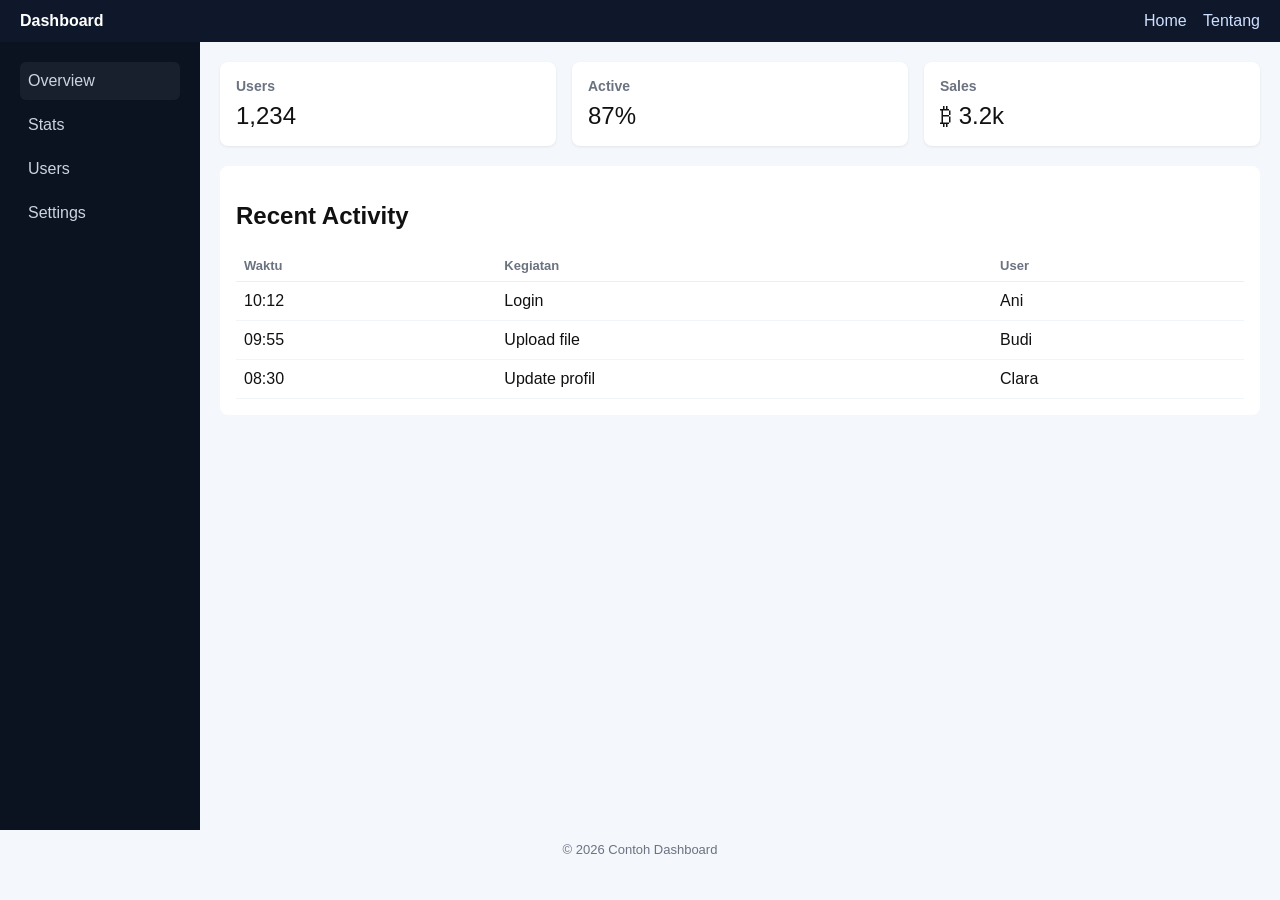
==== dashboard.html @ 79bcf1ea "menambahkan dashboard" ====
<!DOCTYPE html>
<html lang="id">
<head>
  <meta charset="utf-8" />
  <meta name="viewport" content="width=device-width, initial-scale=1" />
  <title>Dashboard Sederhana</title>
  <link rel="stylesheet" href="css/styles.css">
</head>
<body>
  <header class="topbar">
    <div class="brand">Dashboard</div>
    <nav class="topnav">
      <a href="index.html">Home</a>
      <a href="tentang.html">Tentang</a>
    </nav>
  </header>

  <div class="layout">
    <aside class="sidebar">
      <ul>
        <li class="active">Overview</li>
        <li>Stats</li>
        <li>Users</li>
        <li>Settings</li>
      </ul>
    </aside>

    <main class="main">
      <section class="cards">
        <div class="card">
          <h3>Users</h3>
          <p class="big">1,234</p>
        </div>
        <div class="card">
          <h3>Active</h3>
          <p class="big">87%</p>
        </div>
        <div class="card">
          <h3>Sales</h3>
          <p class="big">₿ 3.2k</p>
        </div>
      </section>

      <section class="panel">
        <h2>Recent Activity</h2>
        <table>
          <thead>
            <tr><th>Waktu</th><th>Kegiatan</th><th>User</th></tr>
          </thead>
          <tbody>
            <tr><td>10:12</td><td>Login</td><td>Ani</td></tr>
            <tr><td>09:55</td><td>Upload file</td><td>Budi</td></tr>
            <tr><td>08:30</td><td>Update profil</td><td>Clara</td></tr>
          </tbody>
        </table>
      </section>
    </main>
  </div>

  <footer class="footer">© 2026 Contoh Dashboard</footer>
</body>
</html>
---- css/styles.css ----
/* Simple dashboard styles */
:root{
  --bg:#f4f7fb;--card:#fff;--muted:#6b7280;--accent:#2563eb;
}
*{box-sizing:border-box}
body{margin:0;font-family:Segoe UI,Roboto,Arial,sans-serif;background:var(--bg);color:#111}
.topbar{display:flex;justify-content:space-between;align-items:center;padding:12px 20px;background:#0f172a;color:#fff}
.topbar .brand{font-weight:700}
.topnav a{color:#cfe0ff;margin-left:12px;text-decoration:none}
.layout{display:flex;min-height:calc(100vh - 112px)}
.sidebar{width:200px;background:#0b1220;color:#cbd5e1;padding:20px}
.sidebar ul{list-style:none;padding:0;margin:0}
.sidebar li{padding:10px 8px;border-radius:6px;margin-bottom:6px;cursor:pointer}
.sidebar li.active{background:rgba(255,255,255,0.06)}
.main{flex:1;padding:20px}
.cards{display:grid;grid-template-columns:repeat(auto-fit,minmax(160px,1fr));gap:16px;margin-bottom:20px}
.card{background:var(--card);padding:16px;border-radius:8px;box-shadow:0 1px 3px rgba(2,6,23,0.08)}
.card h3{margin:0;font-size:14px;color:var(--muted)}
.big{font-size:24px;margin:8px 0 0}
.panel{background:var(--card);padding:16px;border-radius:8px}
table{width:100%;border-collapse:collapse}
thead th{text-align:left;padding:8px;color:var(--muted);font-size:13px;border-bottom:1px solid #eceff5}
tbody td{padding:10px 8px;border-bottom:1px solid #f1f5f9}
.footer{padding:12px 20px;text-align:center;color:var(--muted);font-size:13px}

@media(max-width:720px){
  .layout{flex-direction:column}
  .sidebar{width:100%;display:flex}
  .sidebar ul{display:flex;gap:8px}
}
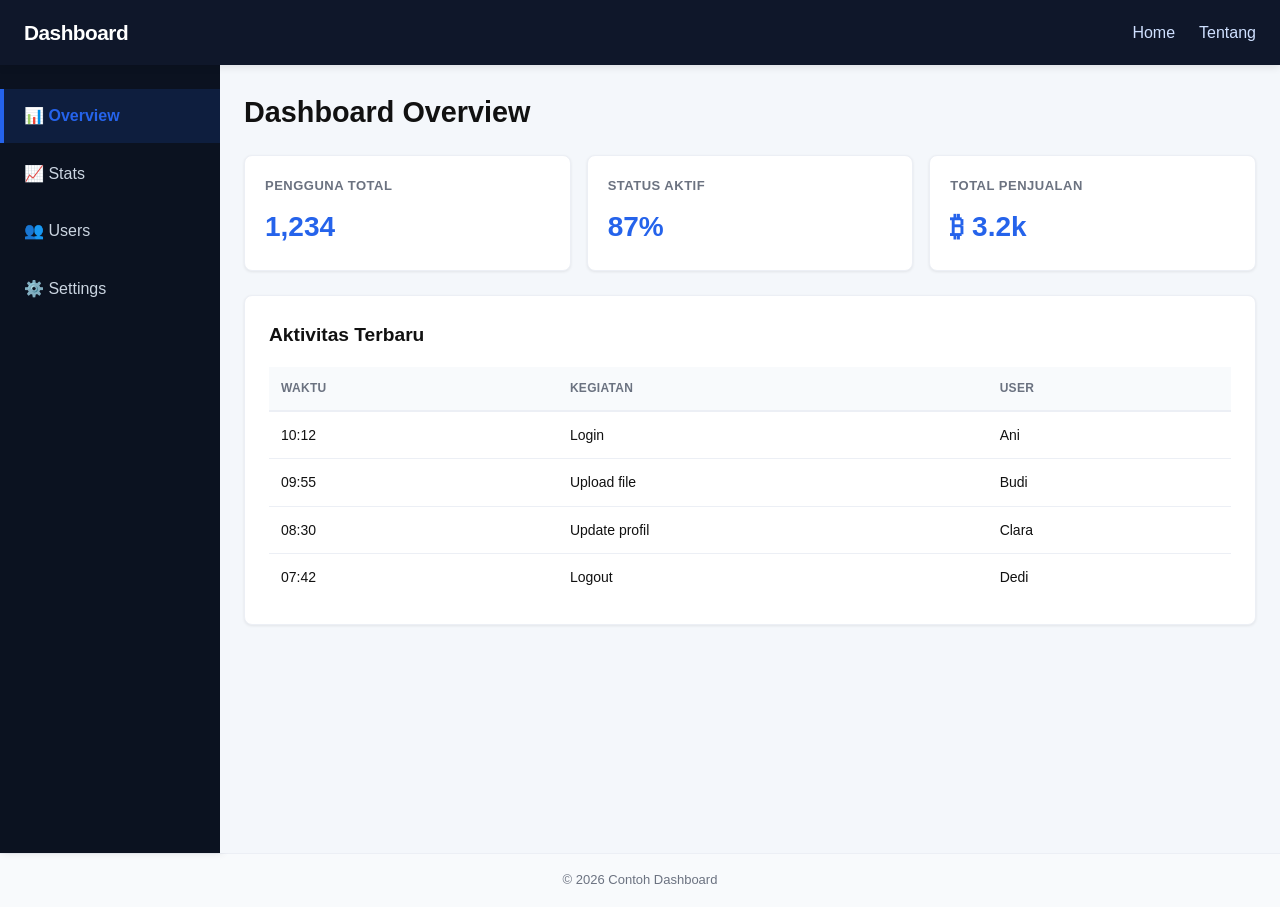
==== commit a4af51d0: "Memperbarui tampilan dashboard" ====
--- a/dashboard.html
+++ b/dashboard.html
@@ -17,46 +17,145 @@
 
   <div class="layout">
     <aside class="sidebar">
-      <ul>
-        <li class="active">Overview</li>
-        <li>Stats</li>
-        <li>Users</li>
-        <li>Settings</li>
+      <ul id="sidebarMenu">
+        <li class="sidebar-item active" data-section="overview">
+          📊 Overview
+        </li>
+        <li class="sidebar-item" data-section="stats">
+          📈 Stats
+        </li>
+        <li class="sidebar-item" data-section="users">
+          👥 Users
+        </li>
+        <li class="sidebar-item" data-section="settings">
+          ⚙️ Settings
+        </li>
       </ul>
     </aside>
 
     <main class="main">
-      <section class="cards">
-        <div class="card">
-          <h3>Users</h3>
-          <p class="big">1,234</p>
+      <!-- Overview Section -->
+      <section id="overview" class="content-section active">
+        <h2>Dashboard Overview</h2>
+        <div class="cards">
+          <div class="card">
+            <h3>Pengguna Total</h3>
+            <p class="big">1,234</p>
+          </div>
+          <div class="card">
+            <h3>Status Aktif</h3>
+            <p class="big">87%</p>
+          </div>
+          <div class="card">
+            <h3>Total Penjualan</h3>
+            <p class="big">₿ 3.2k</p>
+          </div>
         </div>
-        <div class="card">
-          <h3>Active</h3>
-          <p class="big">87%</p>
-        </div>
-        <div class="card">
-          <h3>Sales</h3>
-          <p class="big">₿ 3.2k</p>
-        </div>
+
+        <section class="panel">
+          <h3>Aktivitas Terbaru</h3>
+          <table>
+            <thead>
+              <tr><th>Waktu</th><th>Kegiatan</th><th>User</th></tr>
+            </thead>
+            <tbody>
+              <tr><td>10:12</td><td>Login</td><td>Ani</td></tr>
+              <tr><td>09:55</td><td>Upload file</td><td>Budi</td></tr>
+              <tr><td>08:30</td><td>Update profil</td><td>Clara</td></tr>
+              <tr><td>07:42</td><td>Logout</td><td>Dedi</td></tr>
+            </tbody>
+          </table>
+        </section>
       </section>
 
-      <section class="panel">
-        <h2>Recent Activity</h2>
-        <table>
-          <thead>
-            <tr><th>Waktu</th><th>Kegiatan</th><th>User</th></tr>
-          </thead>
-          <tbody>
-            <tr><td>10:12</td><td>Login</td><td>Ani</td></tr>
-            <tr><td>09:55</td><td>Upload file</td><td>Budi</td></tr>
-            <tr><td>08:30</td><td>Update profil</td><td>Clara</td></tr>
-          </tbody>
-        </table>
+      <!-- Stats Section -->
+      <section id="stats" class="content-section">
+        <h2>Statistik Sistem</h2>
+        <div class="cards">
+          <div class="card">
+            <h3>CPU Usage</h3>
+            <p class="big">45%</p>
+          </div>
+          <div class="card">
+            <h3>Memory</h3>
+            <p class="big">62%</p>
+          </div>
+          <div class="card">
+            <h3>Storage</h3>
+            <p class="big">78%</p>
+          </div>
+        </div>
+        <section class="panel">
+          <h3>Performa Harian</h3>
+          <p>Grafik performa sistem akan ditampilkan di sini. Uptime: 99.8%</p>
+        </section>
+      </section>
+
+      <!-- Users Section -->
+      <section id="users" class="content-section">
+        <h2>Manajemen Pengguna</h2>
+        <section class="panel">
+          <table>
+            <thead>
+              <tr><th>No</th><th>Nama</th><th>Email</th><th>Status</th><th>Terdaftar</th></tr>
+            </thead>
+            <tbody>
+              <tr><td>1</td><td>Ani Wijaya</td><td>ani@example.com</td><td><span class="badge active">Aktif</span></td><td>2024-01-15</td></tr>
+              <tr><td>2</td><td>Budi Santoso</td><td>budi@example.com</td><td><span class="badge active">Aktif</span></td><td>2024-02-10</td></tr>
+              <tr><td>3</td><td>Clara Dewi</td><td>clara@example.com</td><td><span class="badge inactive">Tidak Aktif</span></td><td>2024-01-20</td></tr>
+              <tr><td>4</td><td>Dedi Pratama</td><td>dedi@example.com</td><td><span class="badge active">Aktif</span></td><td>2024-03-05</td></tr>
+            </tbody>
+          </table>
+        </section>
+      </section>
+
+      <!-- Settings Section -->
+      <section id="settings" class="content-section">
+        <h2>Pengaturan Sistem</h2>
+        <section class="panel">
+          <div class="setting-item">
+            <label>Notifikasi Email</label>
+            <input type="checkbox" checked>
+          </div>
+          <div class="setting-item">
+            <label>Mode Gelap</label>
+            <input type="checkbox" id="darkModeToggle">
+          </div>
+          <div class="setting-item">
+            <label>Bahasa</label>
+            <select>
+              <option>Bahasa Indonesia</option>
+              <option>English</option>
+            </select>
+          </div>
+          <button class="btn-save">Simpan Pengaturan</button>
+        </section>
       </section>
     </main>
   </div>
 
+  <script>
+    // Sidebar navigation functionality
+    document.querySelectorAll('.sidebar-item').forEach(item => {
+      item.addEventListener('click', function() {
+        const sectionId = this.dataset.section;
+        
+        // Remove active class from all items
+        document.querySelectorAll('.sidebar-item').forEach(i => i.classList.remove('active'));
+        document.querySelectorAll('.content-section').forEach(s => s.classList.remove('active'));
+        
+        // Add active class to clicked item and corresponding section
+        this.classList.add('active');
+        document.getElementById(sectionId).classList.add('active');
+      });
+    });
+
+    // Dark mode toggle
+    document.getElementById('darkModeToggle').addEventListener('change', function() {
+      document.body.classList.toggle('dark-mode');
+    });
+  </script>
+
   <footer class="footer">© 2026 Contoh Dashboard</footer>
 </body>
 </html>
--- a/css/styles.css
+++ b/css/styles.css
@@ -1,30 +1,529 @@
-/* Simple dashboard styles */
-:root{
-  --bg:#f4f7fb;--card:#fff;--muted:#6b7280;--accent:#2563eb;
-}
-*{box-sizing:border-box}
-body{margin:0;font-family:Segoe UI,Roboto,Arial,sans-serif;background:var(--bg);color:#111}
-.topbar{display:flex;justify-content:space-between;align-items:center;padding:12px 20px;background:#0f172a;color:#fff}
-.topbar .brand{font-weight:700}
-.topnav a{color:#cfe0ff;margin-left:12px;text-decoration:none}
-.layout{display:flex;min-height:calc(100vh - 112px)}
-.sidebar{width:200px;background:#0b1220;color:#cbd5e1;padding:20px}
-.sidebar ul{list-style:none;padding:0;margin:0}
-.sidebar li{padding:10px 8px;border-radius:6px;margin-bottom:6px;cursor:pointer}
-.sidebar li.active{background:rgba(255,255,255,0.06)}
-.main{flex:1;padding:20px}
-.cards{display:grid;grid-template-columns:repeat(auto-fit,minmax(160px,1fr));gap:16px;margin-bottom:20px}
-.card{background:var(--card);padding:16px;border-radius:8px;box-shadow:0 1px 3px rgba(2,6,23,0.08)}
-.card h3{margin:0;font-size:14px;color:var(--muted)}
-.big{font-size:24px;margin:8px 0 0}
-.panel{background:var(--card);padding:16px;border-radius:8px}
-table{width:100%;border-collapse:collapse}
-thead th{text-align:left;padding:8px;color:var(--muted);font-size:13px;border-bottom:1px solid #eceff5}
-tbody td{padding:10px 8px;border-bottom:1px solid #f1f5f9}
-.footer{padding:12px 20px;text-align:center;color:var(--muted);font-size:13px}
-
-@media(max-width:720px){
-  .layout{flex-direction:column}
-  .sidebar{width:100%;display:flex}
-  .sidebar ul{display:flex;gap:8px}
-}
+/* Modern Dashboard Styles */
+:root {
+  --bg: #f4f7fb;
+  --card: #fff;
+  --muted: #6b7280;
+  --accent: #2563eb;
+  --success: #10b981;
+  --danger: #ef4444;
+  --warning: #f59e0b;
+  --border: #eceff5;
+  --dark-bg: #0f172a;
+  --dark-sidebar: #0b1220;
+  --text-primary: #111;
+  --text-secondary: #cbd5e1;
+}
+
+* {
+  box-sizing: border-box;
+}
+
+html, body {
+  margin: 0;
+  padding: 0;
+  height: 100%;
+}
+
+body {
+  font-family: -apple-system, BlinkMacSystemFont, 'Segoe UI', Roboto, 'Helvetica Neue', Arial, sans-serif;
+  background: var(--bg);
+  color: var(--text-primary);
+  line-height: 1.6;
+}
+
+/* Header/Topbar */
+.topbar {
+  display: flex;
+  justify-content: space-between;
+  align-items: center;
+  padding: 16px 24px;
+  background: var(--dark-bg);
+  color: #fff;
+  box-shadow: 0 2px 8px rgba(0, 0, 0, 0.1);
+  position: sticky;
+  top: 0;
+  z-index: 100;
+}
+
+.topbar .brand {
+  font-weight: 700;
+  font-size: 1.3em;
+  letter-spacing: -0.5px;
+}
+
+.topnav {
+  display: flex;
+  gap: 24px;
+}
+
+.topnav a {
+  color: #cfe0ff;
+  text-decoration: none;
+  font-weight: 500;
+  transition: color 0.3s ease;
+  position: relative;
+}
+
+.topnav a:hover,
+.topnav a.active-link {
+  color: #fff;
+}
+
+.topnav a.active-link::after {
+  content: '';
+  position: absolute;
+  bottom: -16px;
+  left: 0;
+  right: 0;
+  height: 3px;
+  background: var(--accent);
+  border-radius: 3px 3px 0 0;
+}
+
+/* Layout */
+.layout {
+  display: flex;
+  min-height: calc(100vh - 112px);
+  gap: 0;
+}
+
+/* Sidebar */
+.sidebar {
+  width: 220px;
+  background: var(--dark-sidebar);
+  color: var(--text-secondary);
+  padding: 24px 0;
+  box-shadow: 2px 0 8px rgba(0, 0, 0, 0.1);
+  overflow-y: auto;
+}
+
+.sidebar ul {
+  list-style: none;
+  padding: 0;
+  margin: 0;
+}
+
+.sidebar-item {
+  padding: 14px 20px;
+  border-radius: 0;
+  margin-bottom: 4px;
+  cursor: pointer;
+  transition: all 0.3s ease;
+  border-left: 4px solid transparent;
+  user-select: none;
+}
+
+.sidebar-item:hover {
+  background: rgba(255, 255, 255, 0.05);
+  color: #fff;
+}
+
+.sidebar-item.active {
+  background: rgba(37, 99, 235, 0.15);
+  color: var(--accent);
+  border-left-color: var(--accent);
+  font-weight: 600;
+}
+
+/* Main Content */
+.main {
+  flex: 1;
+  padding: 24px;
+  overflow-y: auto;
+  background: var(--bg);
+}
+
+.main h2 {
+  color: var(--text-primary);
+  margin-top: 0;
+  margin-bottom: 20px;
+  font-size: 1.8em;
+  font-weight: 600;
+}
+
+/* Content Sections */
+.content-section {
+  display: none;
+  animation: fadeIn 0.3s ease;
+}
+
+.content-section.active {
+  display: block;
+}
+
+@keyframes fadeIn {
+  from {
+    opacity: 0;
+    transform: translateY(10px);
+  }
+  to {
+    opacity: 1;
+    transform: translateY(0);
+  }
+}
+
+/* Cards Grid */
+.cards {
+  display: grid;
+  grid-template-columns: repeat(auto-fit, minmax(200px, 1fr));
+  gap: 16px;
+  margin-bottom: 24px;
+}
+
+.card {
+  background: var(--card);
+  padding: 20px;
+  border-radius: 8px;
+  box-shadow: 0 1px 3px rgba(0, 0, 0, 0.08);
+  border: 1px solid var(--border);
+  transition: all 0.3s ease;
+}
+
+.card:hover {
+  box-shadow: 0 4px 12px rgba(0, 0, 0, 0.1);
+  transform: translateY(-2px);
+}
+
+.card h3 {
+  margin: 0 0 8px 0;
+  font-size: 13px;
+  color: var(--muted);
+  text-transform: uppercase;
+  letter-spacing: 0.5px;
+  font-weight: 600;
+}
+
+.big {
+  font-size: 28px;
+  margin: 8px 0 0 0;
+  font-weight: 700;
+  color: var(--accent);
+}
+
+/* Panel/Card Container */
+.panel {
+  background: var(--card);
+  padding: 24px;
+  border-radius: 8px;
+  box-shadow: 0 1px 3px rgba(0, 0, 0, 0.08);
+  border: 1px solid var(--border);
+}
+
+.panel h3 {
+  margin-top: 0;
+  margin-bottom: 16px;
+  font-size: 1.2em;
+  color: var(--text-primary);
+}
+
+/* Tables */
+table {
+  width: 100%;
+  border-collapse: collapse;
+  margin-top: 12px;
+}
+
+thead {
+  background: #f8fafc;
+}
+
+thead th {
+  text-align: left;
+  padding: 12px;
+  color: var(--muted);
+  font-size: 12px;
+  font-weight: 600;
+  border-bottom: 2px solid var(--border);
+  text-transform: uppercase;
+  letter-spacing: 0.3px;
+}
+
+tbody td {
+  padding: 12px;
+  border-bottom: 1px solid var(--border);
+  font-size: 14px;
+}
+
+tbody tr:hover {
+  background: #f9fafb;
+}
+
+tbody tr:last-child td {
+  border-bottom: none;
+}
+
+/* Badge */
+.badge {
+  display: inline-block;
+  padding: 4px 12px;
+  border-radius: 20px;
+  font-size: 12px;
+  font-weight: 600;
+}
+
+.badge.active {
+  background: #d1fae5;
+  color: var(--success);
+}
+
+.badge.inactive {
+  background: #fee2e2;
+  color: var(--danger);
+}
+
+/* Settings */
+.setting-item {
+  display: flex;
+  justify-content: space-between;
+  align-items: center;
+  padding: 16px 0;
+  border-bottom: 1px solid var(--border);
+}
+
+.setting-item:last-child {
+  border-bottom: none;
+}
+
+.setting-item label {
+  font-weight: 500;
+  color: var(--text-primary);
+  cursor: pointer;
+}
+
+.setting-item input[type=\"checkbox\"],
+.setting-item select {
+  padding: 8px;
+  border: 1px solid var(--border);
+  border-radius: 4px;
+  font-size: 14px;
+  cursor: pointer;
+}
+
+.setting-item select {
+  min-width: 150px;
+}
+
+/* Buttons */
+.btn-save {
+  margin-top: 16px;
+  padding: 10px 20px;
+  background: var(--accent);
+  color: white;
+  border: none;
+  border-radius: 6px;
+  font-weight: 600;
+  cursor: pointer;
+  transition: all 0.3s ease;
+  font-size: 14px;
+}
+
+.btn-save:hover {
+  background: #1d4ed8;
+  box-shadow: 0 4px 12px rgba(37, 99, 235, 0.3);
+  transform: translateY(-2px);
+}
+
+/* Content Page */
+.content-page {
+  max-width: 900px;
+  margin: 0 auto;
+}
+
+.content-page h1 {
+  color: var(--text-primary);
+  margin-top: 0;
+  margin-bottom: 32px;
+  font-size: 2em;
+}
+
+.about-section {
+  margin-bottom: 32px;
+  padding-bottom: 24px;
+  border-bottom: 1px solid var(--border);
+}
+
+.about-section:last-child {
+  border-bottom: none;
+}
+
+.about-section h2 {
+  color: var(--accent);
+  font-size: 1.5em;
+  margin-bottom: 16px;
+}
+
+.about-section p {
+  color: #555;
+  line-height: 1.8;
+}
+
+.features-list,
+.tech-list {
+  list-style: none;
+  padding: 0;
+  margin: 16px 0;
+}
+
+.features-list li,
+.tech-list li {
+  padding: 10px 0 10px 28px;
+  position: relative;
+  color: #555;
+  line-height: 1.8;
+}
+
+.features-list li::before,
+.tech-list li::before {
+  content: '✓';
+  position: absolute;
+  left: 0;
+  color: var(--success);
+  font-weight: bold;
+}
+
+.info-box {
+  background: #f8fafc;
+  padding: 20px;
+  border-radius: 6px;
+  border-left: 4px solid var(--accent);
+}
+
+.info-box p {
+  margin: 8px 0;
+  color: #555;
+}
+
+.info-box strong {
+  color: var(--text-primary);
+}
+
+/* Footer */
+.footer {
+  padding: 16px 20px;
+  text-align: center;
+  color: var(--muted);
+  font-size: 13px;
+  background: #f8fafc;
+  border-top: 1px solid var(--border);
+  margin-top: auto;
+}
+
+/* Container */
+.container {
+  padding: 0 20px;
+  margin: 0 auto;
+  max-width: 1200px;
+}
+
+/* Dark Mode */
+body.dark-mode {
+  --bg: #1a202c;
+  --card: #2d3748;
+  --text-primary: #e2e8f0;
+  --muted: #a0aec0;
+  --border: #4a5568;
+}
+
+body.dark-mode .topbar {
+  background: #0f1419;
+  box-shadow: 0 2px 8px rgba(0, 0, 0, 0.3);
+}
+
+body.dark-mode .sidebar {
+  background: #1a202c;
+  box-shadow: 2px 0 8px rgba(0, 0, 0, 0.3);
+}
+
+body.dark-mode .sidebar-item {
+  color: #a0aec0;
+}
+
+body.dark-mode .sidebar-item.active {
+  background: rgba(37, 99, 235, 0.2);
+}
+
+body.dark-mode .card,
+body.dark-mode .panel {
+  background: #2d3748;
+  border-color: #4a5568;
+}
+
+body.dark-mode .card:hover {
+  box-shadow: 0 4px 12px rgba(0, 0, 0, 0.3);
+}
+
+body.dark-mode thead {
+  background: #1a202c;
+}
+
+body.dark-mode tbody tr:hover {
+  background: #374151;
+}
+
+body.dark-mode .footer {
+  background: #1a202c;
+  border-top-color: #4a5568;
+}
+
+/* Responsive Design */
+@media (max-width: 768px) {
+  .layout {
+    flex-direction: column;
+    min-height: auto;
+  }
+
+  .sidebar {
+    width: 100%;
+    padding: 12px 0;
+    display: flex;
+    box-shadow: 0 2px 4px rgba(0, 0, 0, 0.1);
+    overflow-x: auto;
+  }
+
+  .sidebar ul {
+    display: flex;
+    gap: 4px;
+    width: 100%;
+  }
+
+  .sidebar-item {
+    padding: 12px 16px;
+    margin-bottom: 0;
+    white-space: nowrap;
+    flex-shrink: 0;
+  }
+
+  .main {
+    padding: 16px;
+  }
+
+  .cards {
+    grid-template-columns: repeat(auto-fit, minmax(150px, 1fr));
+    gap: 12px;
+  }
+
+  .card {
+    padding: 16px;
+  }
+
+  .panel {
+    padding: 16px;
+  }
+
+  .topbar {
+    flex-direction: column;
+    gap: 12px;
+    align-items: flex-start;
+    padding: 12px 16px;
+  }
+
+  .topnav {
+    width: 100%;
+    justify-content: space-between;
+    gap: 12px;
+  }
+
+  .topnav a {
+    font-size: 13px;
+  }
+}
